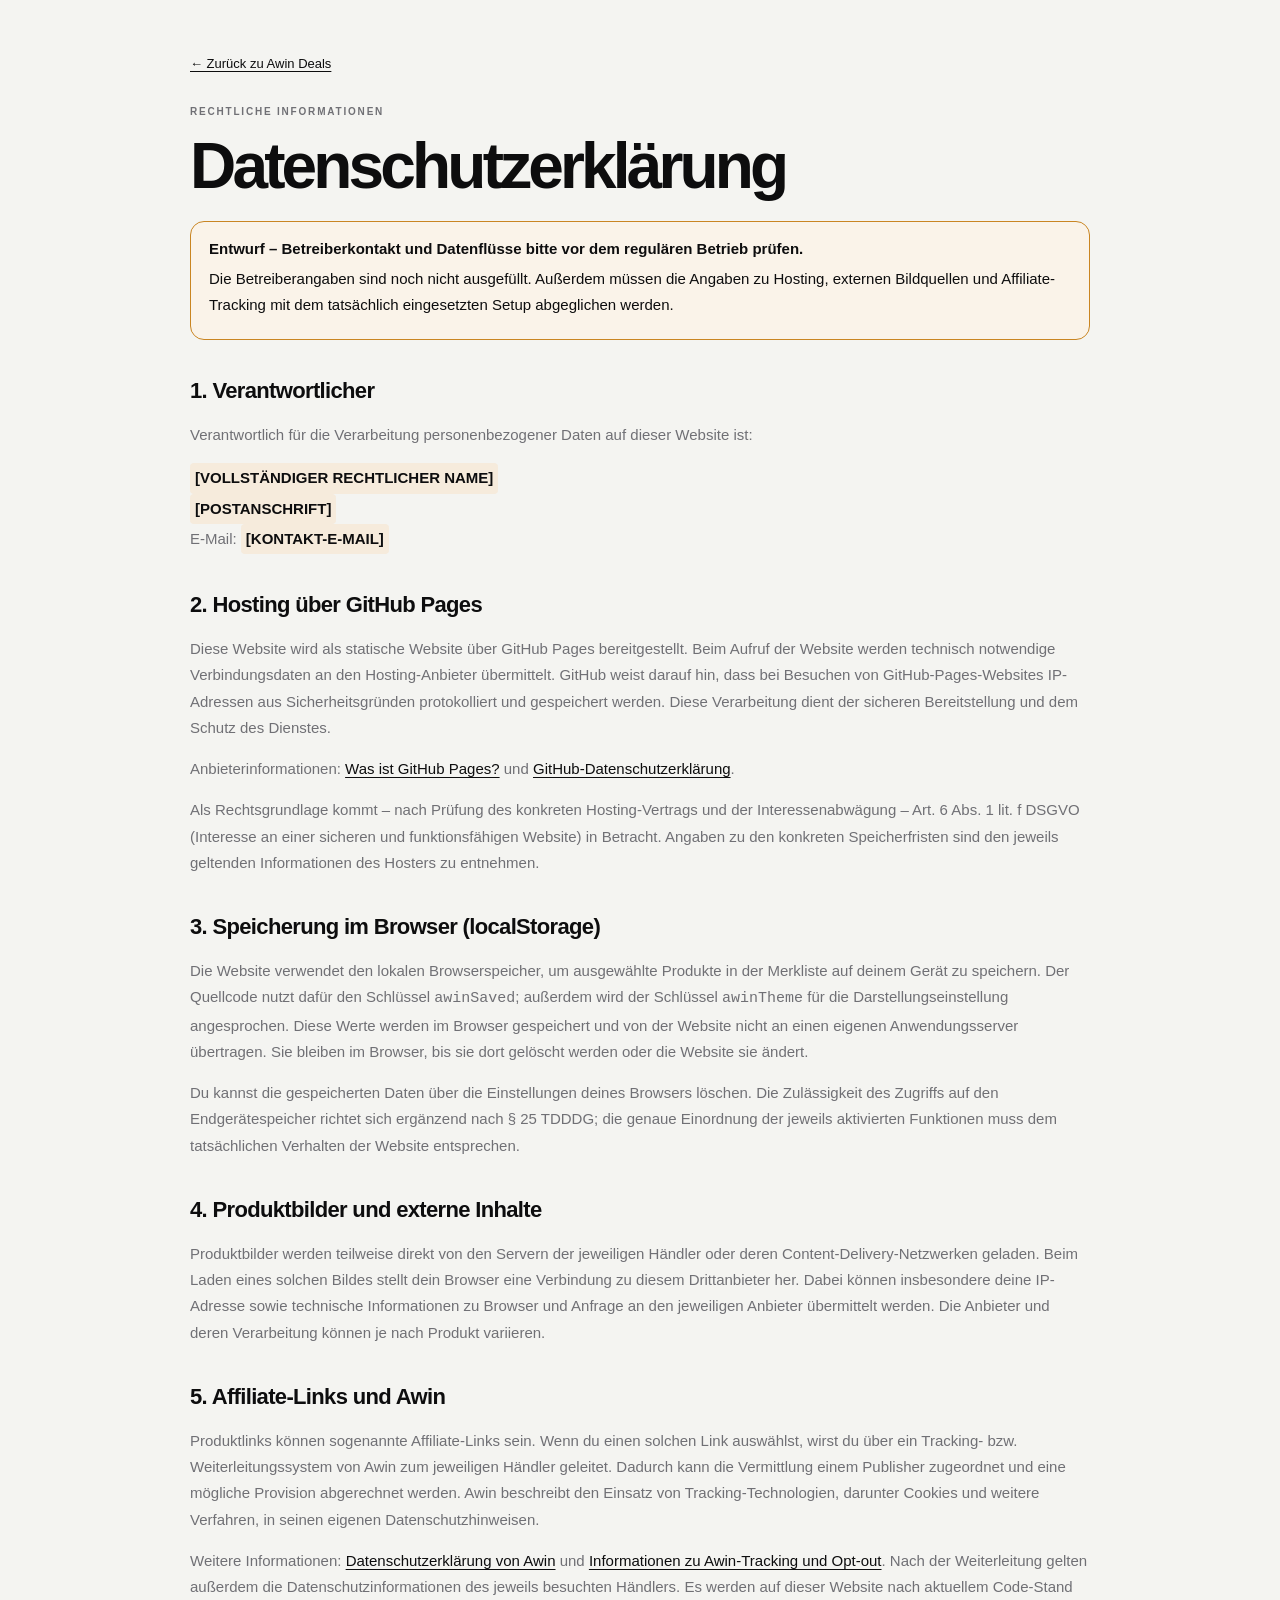
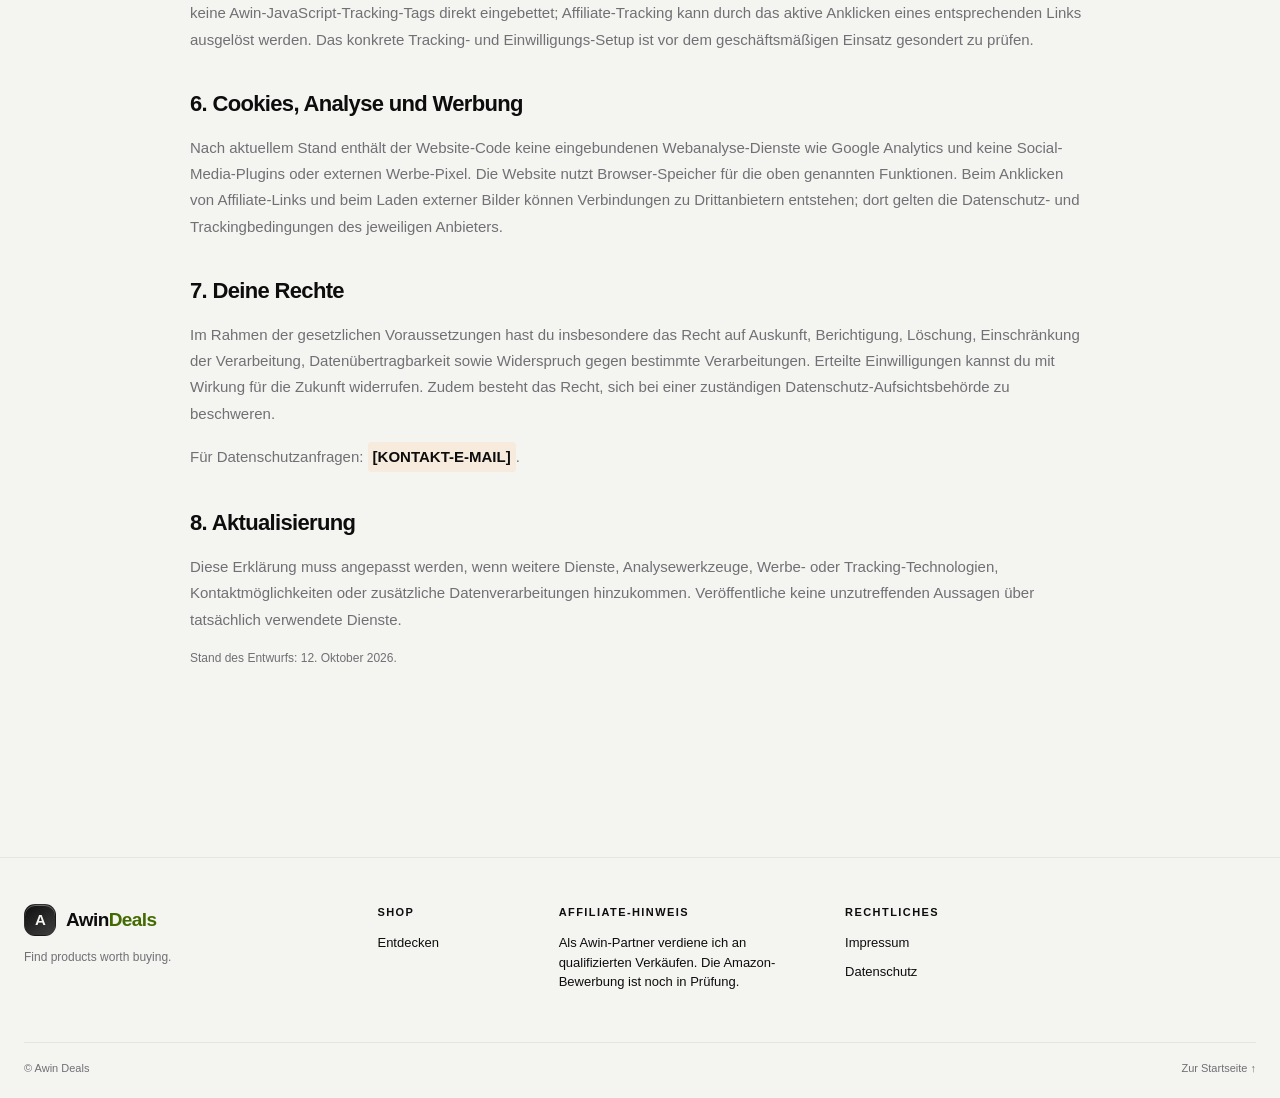
==== datenschutz.html @ 16f4e678 "Add draft privacy policy page" ====
<!doctype html>
<html lang="de" data-theme="light">
<head>
  <meta charset="utf-8">
  <meta name="viewport" content="width=device-width, initial-scale=1">
  <meta name="description" content="Datenschutzhinweise von Awin Deals.">
  <title>Datenschutz — Awin Deals</title>
  <link rel="stylesheet" href="style.css">
</head>
<body>
  <main class="legal-document shell">
    <a class="back-link" href="index.html#top">← Zurück zu Awin Deals</a>
    <div class="eyebrow">RECHTLICHE INFORMATIONEN</div>
    <h1>Datenschutzerklärung</h1>
    <div class="legal-warning">
      <strong>Entwurf – Betreiberkontakt und Datenflüsse bitte vor dem regulären Betrieb prüfen.</strong>
      <p>Die Betreiberangaben sind noch nicht ausgefüllt. Außerdem müssen die Angaben zu Hosting, externen Bildquellen und Affiliate-Tracking mit dem tatsächlich eingesetzten Setup abgeglichen werden.</p>
    </div>

    <h2>1. Verantwortlicher</h2>
    <p>Verantwortlich für die Verarbeitung personenbezogener Daten auf dieser Website ist:</p>
    <p><span class="placeholder">[VOLLSTÄNDIGER RECHTLICHER NAME]</span><br>
    <span class="placeholder">[POSTANSCHRIFT]</span><br>
    E-Mail: <span class="placeholder">[KONTAKT-E-MAIL]</span></p>

    <h2>2. Hosting über GitHub Pages</h2>
    <p>Diese Website wird als statische Website über GitHub Pages bereitgestellt. Beim Aufruf der Website werden technisch notwendige Verbindungsdaten an den Hosting-Anbieter übermittelt. GitHub weist darauf hin, dass bei Besuchen von GitHub-Pages-Websites IP-Adressen aus Sicherheitsgründen protokolliert und gespeichert werden. Diese Verarbeitung dient der sicheren Bereitstellung und dem Schutz des Dienstes.</p>
    <p>Anbieterinformationen: <a href="https://docs.github.com/de/pages/getting-started-with-github-pages/what-is-github-pages" target="_blank" rel="noopener noreferrer">Was ist GitHub Pages?</a> und <a href="https://docs.github.com/en/site-policy/privacy-policies/github-privacy-statement" target="_blank" rel="noopener noreferrer">GitHub-Datenschutzerklärung</a>.</p>
    <p>Als Rechtsgrundlage kommt – nach Prüfung des konkreten Hosting-Vertrags und der Interessenabwägung – Art. 6 Abs. 1 lit. f DSGVO (Interesse an einer sicheren und funktionsfähigen Website) in Betracht. Angaben zu den konkreten Speicherfristen sind den jeweils geltenden Informationen des Hosters zu entnehmen.</p>

    <h2>3. Speicherung im Browser (localStorage)</h2>
    <p>Die Website verwendet den lokalen Browserspeicher, um ausgewählte Produkte in der Merkliste auf deinem Gerät zu speichern. Der Quellcode nutzt dafür den Schlüssel <code>awinSaved</code>; außerdem wird der Schlüssel <code>awinTheme</code> für die Darstellungseinstellung angesprochen. Diese Werte werden im Browser gespeichert und von der Website nicht an einen eigenen Anwendungsserver übertragen. Sie bleiben im Browser, bis sie dort gelöscht werden oder die Website sie ändert.</p>
    <p>Du kannst die gespeicherten Daten über die Einstellungen deines Browsers löschen. Die Zulässigkeit des Zugriffs auf den Endgerätespeicher richtet sich ergänzend nach § 25 TDDDG; die genaue Einordnung der jeweils aktivierten Funktionen muss dem tatsächlichen Verhalten der Website entsprechen.</p>

    <h2>4. Produktbilder und externe Inhalte</h2>
    <p>Produktbilder werden teilweise direkt von den Servern der jeweiligen Händler oder deren Content-Delivery-Netzwerken geladen. Beim Laden eines solchen Bildes stellt dein Browser eine Verbindung zu diesem Drittanbieter her. Dabei können insbesondere deine IP-Adresse sowie technische Informationen zu Browser und Anfrage an den jeweiligen Anbieter übermittelt werden. Die Anbieter und deren Verarbeitung können je nach Produkt variieren.</p>

    <h2>5. Affiliate-Links und Awin</h2>
    <p>Produktlinks können sogenannte Affiliate-Links sein. Wenn du einen solchen Link auswählst, wirst du über ein Tracking- bzw. Weiterleitungssystem von Awin zum jeweiligen Händler geleitet. Dadurch kann die Vermittlung einem Publisher zugeordnet und eine mögliche Provision abgerechnet werden. Awin beschreibt den Einsatz von Tracking-Technologien, darunter Cookies und weitere Verfahren, in seinen eigenen Datenschutzhinweisen.</p>
    <p>Weitere Informationen: <a href="https://www.awin.com/de/datenschutzerklarung" target="_blank" rel="noopener noreferrer">Datenschutzerklärung von Awin</a> und <a href="https://www.awin.com/de/rechtliches/optout" target="_blank" rel="noopener noreferrer">Informationen zu Awin-Tracking und Opt-out</a>. Nach der Weiterleitung gelten außerdem die Datenschutzinformationen des jeweils besuchten Händlers. Es werden auf dieser Website nach aktuellem Code-Stand keine Awin-JavaScript-Tracking-Tags direkt eingebettet; Affiliate-Tracking kann durch das aktive Anklicken eines entsprechenden Links ausgelöst werden. Das konkrete Tracking- und Einwilligungs-Setup ist vor dem geschäftsmäßigen Einsatz gesondert zu prüfen.</p>

    <h2>6. Cookies, Analyse und Werbung</h2>
    <p>Nach aktuellem Stand enthält der Website-Code keine eingebundenen Webanalyse-Dienste wie Google Analytics und keine Social-Media-Plugins oder externen Werbe-Pixel. Die Website nutzt Browser-Speicher für die oben genannten Funktionen. Beim Anklicken von Affiliate-Links und beim Laden externer Bilder können Verbindungen zu Drittanbietern entstehen; dort gelten die Datenschutz- und Trackingbedingungen des jeweiligen Anbieters.</p>

    <h2>7. Deine Rechte</h2>
    <p>Im Rahmen der gesetzlichen Voraussetzungen hast du insbesondere das Recht auf Auskunft, Berichtigung, Löschung, Einschränkung der Verarbeitung, Datenübertragbarkeit sowie Widerspruch gegen bestimmte Verarbeitungen. Erteilte Einwilligungen kannst du mit Wirkung für die Zukunft widerrufen. Zudem besteht das Recht, sich bei einer zuständigen Datenschutz-Aufsichtsbehörde zu beschweren.</p>
    <p>Für Datenschutzanfragen: <span class="placeholder">[KONTAKT-E-MAIL]</span>.</p>

    <h2>8. Aktualisierung</h2>
    <p>Diese Erklärung muss angepasst werden, wenn weitere Dienste, Analysewerkzeuge, Werbe- oder Tracking-Technologien, Kontaktmöglichkeiten oder zusätzliche Datenverarbeitungen hinzukommen. Veröffentliche keine unzutreffenden Aussagen über tatsächlich verwendete Dienste.</p>
    <p class="updated">Stand des Entwurfs: 12. Oktober 2026.</p>
  </main>
  <footer class="site-footer">
    <div class="shell footer-top">
      <div><a class="brand" href="index.html#top"><span class="brand-mark">A</span><span class="brand-name">Awin<span>Deals</span></span></a><p>Find products worth buying.</p></div>
      <div class="footer-group"><strong>Shop</strong><a href="index.html#discover">Entdecken</a></div>
      <div class="footer-group"><strong>Affiliate-Hinweis</strong><span>Als Awin-Partner verdiene ich an qualifizierten Verkäufen. Die Amazon-Bewerbung ist noch in Prüfung.</span></div>
      <div class="footer-group"><strong>Rechtliches</strong><a href="impressum.html">Impressum</a><a href="datenschutz.html">Datenschutz</a></div>
    </div>
    <div class="shell footer-bottom"><span>© Awin Deals</span><a href="index.html#top">Zur Startseite ↑</a></div>
  </footer>
</body>
</html>
---- style.css ----
*{box-sizing:border-box}
:root{
  color-scheme:dark;
  --bg:#080808;
  --bg-elev:#0d0d0e;
  --surface:#111112;
  --surface-2:#151517;
  --text:#f5f5f4;
  --muted:#9b9b9d;
  --faint:#66666a;
  --line:rgba(255,255,255,.10);
  --line-soft:rgba(255,255,255,.065);
  --glass:rgba(18,18,20,.58);
  --glass-strong:rgba(24,24,27,.72);
  --accent:#d8ff63;
  --accent-soft:rgba(216,255,99,.12);
  --shadow:0 30px 90px rgba(0,0,0,.45);
  --radius:28px;
  --max:1240px;
  --nav-h:76px;
  --ease:cubic-bezier(.2,.75,.2,1);
}
html[data-theme="light"]{
  color-scheme:light;
  --bg:#f4f4f1;
  --bg-elev:#fafaf7;
  --surface:#fff;
  --surface-2:#f8f8f4;
  --text:#0d0d0e;
  --muted:#707075;
  --faint:#a0a0a3;
  --line:rgba(0,0,0,.10);
  --line-soft:rgba(0,0,0,.065);
  --glass:rgba(255,255,255,.62);
  --glass-strong:rgba(255,255,255,.80);
  --accent:#436a00;
  --accent-soft:rgba(67,106,0,.12);
  --shadow:0 30px 90px rgba(0,0,0,.13);
}
html{scroll-behavior:smooth}
body{margin:0;background:var(--bg);color:var(--text);font:500 15px/1.5 Inter,ui-sans-serif,-apple-system,BlinkMacSystemFont,"Segoe UI",sans-serif;min-height:100vh;overflow-x:hidden}
body.drawer-open{overflow:hidden}
a{text-decoration:none;color:inherit}
button,input,select{font:inherit}
button{color:inherit}
svg{width:20px;height:20px;fill:none;stroke:currentColor;stroke-width:1.8;stroke-linecap:round;stroke-linejoin:round}
.shell{width:min(var(--max),calc(100% - 48px));margin-inline:auto}
.ambient{position:fixed;z-index:-2;pointer-events:none;filter:blur(70px);opacity:.35;border-radius:999px}
.ambient-one{width:420px;height:420px;top:4vh;right:4vw;background:rgba(150,255,50,.10)}
.ambient-two{width:360px;height:360px;left:-10vw;top:45vh;background:rgba(120,160,255,.08)}
.grain{position:fixed;inset:0;z-index:50;pointer-events:none;opacity:.028;background-image:url("data:image/svg+xml,%3Csvg viewBox='0 0 180 180' xmlns='http://www.w3.org/2000/svg'%3E%3Cfilter id='n'%3E%3CfeTurbulence type='fractalNoise' baseFrequency='.85' numOctaves='4' stitchTiles='stitch'/%3E%3C/filter%3E%3Crect width='100%25' height='100%25' filter='url(%23n)' opacity='.7'/%3E%3C/svg%3E")}
.site-header{position:sticky;top:0;z-index:30;background:color-mix(in srgb,var(--bg) 76%,transparent);border-bottom:1px solid var(--line-soft);backdrop-filter:blur(22px) saturate(145%)}
.nav-shell{height:var(--nav-h);display:grid;grid-template-columns:1fr auto 1fr;align-items:center}
.brand{display:inline-flex;align-items:center;gap:10px;width:max-content;font-weight:800;letter-spacing:-.04em}
.brand-mark{display:grid;place-items:center;width:32px;height:32px;border:1px solid var(--line);border-radius:11px;background:linear-gradient(145deg,var(--text),color-mix(in srgb,var(--text) 78%,transparent));color:var(--bg);font-size:15px;box-shadow:inset 0 1px 0 rgba(255,255,255,.35)}
.brand-name{font-size:19px}
.brand-name span{color:var(--accent)}
.main-nav{display:flex;align-items:center;gap:6px;padding:5px;border:1px solid var(--line-soft);border-radius:999px;background:var(--glass)}
.nav-item{padding:9px 14px;border-radius:999px;color:var(--muted);font-size:13px;transition:.25s var(--ease)}
.nav-item:hover,.nav-item.active{color:var(--text);background:var(--surface-2)}
.nav-tools{display:flex;justify-content:flex-end;gap:6px}
.icon-btn,.saved-btn{border:1px solid var(--line-soft);background:var(--glass);width:42px;height:42px;border-radius:14px;display:grid;place-items:center;cursor:pointer;transition:transform .25s var(--ease),border-color .25s,background .25s}
.icon-btn:hover,.saved-btn:hover{transform:translateY(-2px);border-color:var(--line)}
.saved-btn{position:relative}
.saved-btn span{position:absolute;right:4px;top:4px;min-width:16px;height:16px;padding:0 4px;display:grid;place-items:center;border-radius:999px;background:var(--accent);color:var(--bg);font-size:9px;font-weight:900}
.theme-sun{display:none}.theme-moon{display:block}
html[data-theme="light"] .theme-sun{display:block}
html[data-theme="light"] .theme-moon{display:none}
.search-panel{border-top:1px solid var(--line-soft);padding:12px 0 14px}
.search-box{height:54px;display:flex;align-items:center;gap:12px;padding:0 14px;border:1px solid var(--line);border-radius:16px;background:var(--surface);box-shadow:var(--shadow)}
.search-box svg{color:var(--muted);flex:0 0 auto}
.search-box input{min-width:0;flex:1;border:0;background:none;outline:none;color:var(--text);font-size:16px}
.search-box input::placeholder{color:var(--faint)}
.search-box button{border:0;background:none;color:var(--muted);cursor:pointer;font-size:11px;letter-spacing:.08em}
.hero{min-height:100svh;display:grid;grid-template-columns:.82fr 1.18fr;gap:40px;align-items:center;padding:64px 0 80px}
.hero-copy{position:relative;z-index:4;max-width:610px}
.eyebrow{font-size:10px;letter-spacing:.18em;font-weight:900;color:var(--muted)}
.hero h1{font-size:clamp(56px,7vw,102px);line-height:.90;letter-spacing:-.075em;margin:18px 0 22px;font-weight:800}
.hero h1 span{color:var(--muted)}
.hero p{max-width:520px;color:var(--muted);font-size:18px;line-height:1.65;margin:0}
.hero-actions{display:flex;align-items:center;gap:16px;margin-top:30px}
.primary-btn,.secondary-btn{border:0;cursor:pointer}
.primary-btn{display:inline-flex;align-items:center;gap:18px;padding:15px 18px 15px 20px;border-radius:15px;background:var(--text);color:var(--bg);font-weight:800;box-shadow:0 15px 35px rgba(0,0,0,.15);transition:transform .3s var(--ease),box-shadow .3s}
.primary-btn:hover{transform:translateY(-3px);box-shadow:0 22px 45px rgba(0,0,0,.22)}
.primary-btn span,.quiet-btn span{font-size:18px}
.quiet-btn{border:0;background:none;color:var(--muted);padding:14px 0;cursor:pointer}
.quiet-btn:hover{color:var(--text)}
.orbit{min-height:650px;position:relative;display:grid;place-items:center;perspective:1200px;transform-style:preserve-3d}
.orbit-floor{position:absolute;inset:15% 8% 4%;border-radius:50%;background:radial-gradient(ellipse at center,rgba(255,255,255,.05),transparent 64%);transform:rotateX(67deg) translateZ(-40px);filter:blur(1px)}
.orbit-ring{position:absolute;border:1px solid var(--line-soft);border-radius:50%;transform:rotateX(68deg) rotateZ(-12deg)}
.ring-one{width:90%;height:44%}.ring-two{width:67%;height:31%;opacity:.65}
.orbit-light{position:absolute;border-radius:50%;filter:blur(40px);opacity:.3}
.light-left{width:220px;height:220px;left:8%;top:25%;background:rgba(180,210,255,.12)}
.light-right{width:220px;height:220px;right:8%;bottom:15%;background:rgba(220,255,80,.10)}
.orbit-center{position:absolute;z-index:2;width:250px;height:250px;border:1px solid var(--line);border-radius:50%;display:grid;place-items:center;text-align:center;background:radial-gradient(circle at 35% 25%,rgba(255,255,255,.08),rgba(255,255,255,.02) 50%,transparent 70%);box-shadow:inset 0 1px 0 rgba(255,255,255,.08),0 25px 70px rgba(0,0,0,.15);transform:translateZ(25px)}
.orbit-center span{position:absolute;top:64px;font-size:9px;letter-spacing:.18em;color:var(--muted)}
.orbit-center strong{font-size:21px;line-height:1.02;letter-spacing:-.045em}
.orbit-center small{position:absolute;bottom:57px;color:var(--muted);font-size:10px}
.orbit-axis{position:absolute;height:1px;width:72%;background:linear-gradient(90deg,transparent,var(--line),transparent);transform:rotate(-15deg) translateZ(-4px)}
.hero-product{position:absolute;width:220px;z-index:5;transform-style:preserve-3d;transition:transform .65s var(--ease),filter .45s var(--ease);will-change:transform}
.hero-product.pos-a{left:5%;top:17%;--r:-8deg;--z:90px}
.hero-product.pos-b{right:2%;top:13%;--r:7deg;--z:125px}
.hero-product.pos-c{left:16%;bottom:9%;--r:6deg;--z:110px}
.hero-product.pos-d{right:15%;bottom:5%;--r:-6deg;--z:80px}
.hero-product-card{position:relative;padding:10px;border:1px solid var(--line);border-radius:22px;background:linear-gradient(145deg,color-mix(in srgb,var(--glass-strong) 88%,transparent),color-mix(in srgb,var(--glass) 74%,transparent));backdrop-filter:blur(20px) saturate(125%);box-shadow:0 30px 55px rgba(0,0,0,.24),inset 0 1px 0 rgba(255,255,255,.08);transform:rotate(var(--r)) translateZ(var(--z));transition:transform .45s var(--ease),box-shadow .45s var(--ease)}
.hero-product:hover .hero-product-card{transform:rotate(0deg) translateZ(calc(var(--z) + 20px)) scale(1.03);box-shadow:0 35px 70px rgba(0,0,0,.34),inset 0 1px 0 rgba(255,255,255,.12)}
.hero-product-image{aspect-ratio:1.04;display:grid;place-items:center;overflow:hidden;border-radius:15px;background:linear-gradient(145deg,var(--surface-2),var(--surface));}
.hero-product-image img{width:100%;height:100%;object-fit:contain;display:block;transition:transform .6s var(--ease)}
.hero-product:hover .hero-product-image img{transform:scale(1.06)}
.hero-product-meta{display:flex;align-items:center;justify-content:space-between;gap:10px;padding:11px 4px 2px}
.hero-product-meta strong{font-size:12px;white-space:nowrap;overflow:hidden;text-overflow:ellipsis}
.hero-price{font-size:11px;font-weight:900;flex:0 0 auto}
.hero-badge{position:absolute;left:18px;top:18px;padding:5px 7px;border-radius:999px;background:var(--text);color:var(--bg);font-size:9px;font-weight:900;letter-spacing:.03em}
.orbit-caption{position:absolute;bottom:2%;left:50%;transform:translateX(-50%);z-index:4;color:var(--muted);font-size:10px;letter-spacing:.12em;text-transform:uppercase}
.section{padding:90px 0 0;scroll-margin-top:90px}
.section-heading{display:flex;align-items:end;justify-content:space-between;gap:20px;margin-bottom:28px}
.section-heading.compact{margin-bottom:22px}
.section-heading h2{font-size:clamp(34px,4vw,52px);line-height:1;letter-spacing:-.065em;margin:10px 0 0}
.section-link{color:var(--muted);font-size:13px}.section-link span{margin-left:4px;color:var(--text)}
.focus-wrap{min-height:440px}
.focus-card{position:relative;min-height:440px;display:grid;grid-template-columns:1fr 1fr;overflow:hidden;border:1px solid var(--line);border-radius:32px;background:linear-gradient(135deg,var(--surface),var(--surface-2));box-shadow:var(--shadow)}
.focus-copy{position:relative;z-index:2;display:flex;flex-direction:column;justify-content:center;padding:54px}
.focus-copy .merchant{font-size:10px;text-transform:uppercase;letter-spacing:.15em;color:var(--muted);font-weight:900}
.focus-copy h3{font-size:clamp(34px,4vw,60px);line-height:.96;letter-spacing:-.06em;margin:10px 0 16px;max-width:620px}
.focus-copy p{max-width:480px;color:var(--muted);line-height:1.65;margin:0}
.focus-price{display:flex;align-items:baseline;gap:10px;margin-top:24px}.focus-price strong{font-size:28px}.focus-price s{color:var(--muted);font-size:14px}
.focus-actions{display:flex;gap:10px;margin-top:24px}.focus-visual{position:relative;display:grid;place-items:center;overflow:hidden}.focus-visual:before{content:"";position:absolute;width:68%;aspect-ratio:1;border-radius:50%;background:radial-gradient(circle,rgba(255,255,255,.16),transparent 64%);filter:blur(5px)}.focus-visual img{position:relative;z-index:2;width:80%;height:80%;object-fit:contain;filter:drop-shadow(0 40px 30px rgba(0,0,0,.32));transform:translateZ(0) rotate(-3deg);transition:transform .7s var(--ease)}.focus-card:hover .focus-visual img{transform:scale(1.05) rotate(0deg)}
.pill{position:absolute;right:28px;top:28px;z-index:3;padding:7px 9px;border:1px solid var(--line);border-radius:999px;background:var(--glass);backdrop-filter:blur(16px);font-size:10px;font-weight:900}
.category-rail{display:grid;grid-template-columns:repeat(5,minmax(0,1fr));gap:12px}
.category-tile{position:relative;min-height:138px;display:flex;flex-direction:column;justify-content:flex-end;padding:18px;border:1px solid var(--line);border-radius:22px;background:linear-gradient(145deg,var(--glass-strong),var(--surface));overflow:hidden;cursor:pointer;transition:transform .35s var(--ease),border-color .35s,background .35s}
.category-tile:before{content:"";position:absolute;width:100px;height:100px;border-radius:50%;right:-25px;top:-25px;background:radial-gradient(circle,var(--accent-soft),transparent 68%)}
.category-tile:hover,.category-tile.active{transform:translateY(-5px);border-color:color-mix(in srgb,var(--accent) 40%,var(--line))}
.category-tile strong{position:relative;font-size:16px;letter-spacing:-.02em}.category-tile span{position:relative;color:var(--muted);font-size:11px;margin-top:4px}
.discover{padding-bottom:80px}
.discover-heading{align-items:center;margin-bottom:18px}.discover-heading p{margin:8px 0 0;color:var(--muted);font-size:13px}
.sorter{display:flex;align-items:center;gap:10px;color:var(--muted);font-size:12px}.sorter select{border:1px solid var(--line);background:var(--surface);color:var(--text);padding:11px 32px 11px 13px;border-radius:12px;outline:none}
.filterbar{display:flex;flex-wrap:wrap;gap:8px;margin:0 0 24px}
.filter-chip,.filter-reset{border:1px solid var(--line);background:var(--surface);color:var(--muted);padding:10px 13px;border-radius:999px;cursor:pointer;font-size:12px;transition:.25s var(--ease)}
.filter-chip span{margin-left:3px}.filter-chip:hover,.filter-chip.active{color:var(--text);border-color:color-mix(in srgb,var(--accent) 35%,var(--line));background:color-mix(in srgb,var(--accent-soft) 45%,var(--surface))}
.filter-reset{margin-left:auto;background:transparent;border-color:transparent}.filter-reset:hover{color:var(--text)}
.filter-menu{margin:-12px 0 24px;padding:10px;display:flex;flex-wrap:wrap;gap:8px;border:1px solid var(--line);border-radius:18px;background:var(--glass-strong);backdrop-filter:blur(20px);box-shadow:var(--shadow)}
.filter-option{border:1px solid var(--line);background:var(--surface);padding:8px 10px;border-radius:10px;cursor:pointer;font-size:12px;color:var(--muted)}.filter-option.active{color:var(--text);border-color:color-mix(in srgb,var(--accent) 45%,var(--line))}
.product-grid{display:grid;grid-template-columns:repeat(3,minmax(0,1fr));gap:16px}
.product-card{position:relative;height:100%;border:1px solid var(--line);border-radius:24px;overflow:hidden;background:linear-gradient(145deg,var(--glass-strong),var(--surface));transition:transform .45s var(--ease),box-shadow .45s var(--ease),border-color .45s;box-shadow:0 10px 30px rgba(0,0,0,.08)}
.product-card:hover{transform:translateY(-7px);box-shadow:0 35px 70px rgba(0,0,0,.20);border-color:color-mix(in srgb,var(--text) 18%,var(--line))}
.product-card-main{display:flex;flex-direction:column;height:100%}
.product-media{position:relative;aspect-ratio:1.08;flex:0 0 auto;background:linear-gradient(145deg,var(--surface-2),var(--surface));overflow:hidden}
.product-media img{width:100%;height:100%;object-fit:contain;display:block;transition:transform .65s var(--ease)}
.product-card:hover .product-media img{transform:scale(1.045)}
.product-tag{position:absolute;left:14px;top:14px;padding:6px 8px;border-radius:999px;background:var(--text);color:var(--bg);font-size:9px;font-weight:900}
.product-body{padding:18px 18px 15px;display:flex;flex:1;min-height:172px;flex-direction:column}.merchant-line{display:flex;align-items:center;justify-content:space-between;gap:12px;color:var(--muted);font-size:10px;text-transform:uppercase;letter-spacing:.12em;font-weight:900}
.product-body h3{font-size:17px;line-height:1.14;letter-spacing:-.035em;margin:9px 0 7px;display:-webkit-box;-webkit-line-clamp:2;-webkit-box-orient:vertical;overflow:hidden}
.product-body p{margin:0;color:var(--muted);font-size:12px;line-height:1.55;display:-webkit-box;-webkit-line-clamp:2;-webkit-box-orient:vertical;overflow:hidden;min-height:37px}
.price-row{display:flex;align-items:baseline;gap:9px;margin-top:auto;padding-top:15px}.price-row strong{font-size:19px;letter-spacing:-.03em}.price-row s{font-size:12px;color:var(--muted)}
.card-save{position:absolute;right:14px;top:14px;z-index:6;width:auto;height:auto;min-width:0;padding:6px 9px;border:0;border-radius:999px;background:var(--text);color:var(--bg);display:grid;place-items:center;cursor:pointer;font-size:14px;line-height:1;box-shadow:none;transition:transform .25s var(--ease),background .25s var(--ease),color .25s var(--ease)}
.card-save:hover{transform:translateY(-2px) scale(1.03)}
.card-save.saved{background:var(--text);color:var(--bg)}
.empty-state{text-align:center;padding:90px 20px;border:1px dashed var(--line);border-radius:24px}.empty-glyph{font-size:36px;color:var(--muted)}.empty-state h3{font-size:25px;letter-spacing:-.04em;margin:8px 0}.empty-state p{color:var(--muted)}.secondary-btn{margin-top:8px;padding:11px 14px;border-radius:12px;border:1px solid var(--line);background:var(--surface);font-weight:800}
.about-section{padding-bottom:20px}.about-card{display:flex;align-items:end;justify-content:space-between;gap:40px;padding:54px;border:1px solid var(--line);border-radius:32px;background:linear-gradient(135deg,var(--surface),var(--surface-2));box-shadow:var(--shadow)}.about-card h2{font-size:clamp(34px,4vw,58px);letter-spacing:-.065em;line-height:.96;margin:12px 0 0}.about-card p{max-width:430px;color:var(--muted);margin:0;line-height:1.7}
.site-footer{margin-top:90px;border-top:1px solid var(--line-soft);padding:46px 0 24px}
.footer-top{display:grid;grid-template-columns:1.7fr .8fr 1.35fr 1fr 1fr;gap:28px}.footer-top p,.footer-note span,.footer-note{color:var(--muted);font-size:12px}.footer-group{display:flex;flex-direction:column;gap:9px;font-size:13px}.footer-group strong{color:var(--text);font-size:11px;text-transform:uppercase;letter-spacing:.13em;margin-bottom:4px}.footer-group a:hover{color:var(--accent)}
.footer-bottom{display:flex;justify-content:space-between;gap:20px;margin-top:50px;padding-top:17px;border-top:1px solid var(--line-soft);color:var(--muted);font-size:11px}.footer-bottom a:hover{color:var(--text)}
.drawer{position:fixed;inset:0;z-index:60;pointer-events:none;opacity:0;transition:opacity .25s}.drawer.open{pointer-events:auto;opacity:1}.drawer-scrim{position:absolute;inset:0;background:rgba(0,0,0,.45);backdrop-filter:blur(3px)}.drawer-panel{position:absolute;right:0;top:0;bottom:0;width:min(460px,100%);padding:26px;background:var(--bg-elev);border-left:1px solid var(--line);transform:translateX(100%);transition:transform .42s var(--ease);box-shadow:-30px 0 90px rgba(0,0,0,.32)}.drawer.open .drawer-panel{transform:none}.drawer-header{display:flex;align-items:flex-start;justify-content:space-between;padding-bottom:18px;border-bottom:1px solid var(--line)}.drawer-header h2{font-size:34px;letter-spacing:-.055em;margin:5px 0 0}.drawer-close{width:42px;height:42px;border:1px solid var(--line);border-radius:13px;background:var(--surface);cursor:pointer;font-size:26px}.drawer-list{padding-top:8px}.saved-item{display:grid;grid-template-columns:78px 1fr auto;gap:12px;align-items:center;padding:14px 0;border-bottom:1px solid var(--line-soft)}.saved-item img,.saved-placeholder{width:78px;height:78px;border-radius:14px;object-fit:contain;background:var(--surface-2)}.saved-copy{min-width:0}.saved-copy b{display:block;font-size:13px;line-height:1.25}.saved-copy span{display:block;color:var(--muted);font-size:12px;margin-top:6px}.saved-remove{border:0;background:none;color:var(--muted);cursor:pointer;font-size:21px}.saved-remove:hover{color:var(--text)}
.mobile-nav{display:none}
:focus-visible{outline:2px solid var(--accent);outline-offset:3px}
@media(max-width:1050px){.hero{grid-template-columns:1fr;padding-top:45px}.hero-copy{max-width:760px}.orbit{min-height:610px}.product-grid{grid-template-columns:repeat(2,minmax(0,1fr))}.category-rail{grid-template-columns:repeat(3,1fr)}}
@media(max-width:760px){.shell{width:min(100% - 28px,var(--max))}.site-header{--nav-h:66px}.nav-shell{height:66px}.main-nav{display:none}.brand-name{font-size:17px}.nav-tools{gap:5px}.icon-btn,.saved-btn{width:40px;height:40px;border-radius:13px}.hero{min-height:auto;padding:44px 0 26px;gap:18px}.hero h1{font-size:clamp(52px,15vw,78px)}.hero p{font-size:16px}.hero-actions{margin-top:24px}.quiet-btn{padding-inline:0}.orbit{min-height:520px;margin-inline:-7px}.orbit-center{width:170px;height:170px}.orbit-center span{top:42px;font-size:8px}.orbit-center strong{font-size:14px}.orbit-center small{bottom:36px;font-size:8px}.hero-product{width:155px}.hero-product.pos-a{left:0;top:6%;--z:60px}.hero-product.pos-b{right:0;top:4%;--z:70px}.hero-product.pos-c{left:6%;bottom:3%;--z:55px}.hero-product.pos-d{right:6%;bottom:1%;--z:58px}.hero-product-card{border-radius:17px;padding:7px}.hero-product-meta{padding:8px 2px 1px}.hero-product-meta strong{font-size:9px}.hero-price{font-size:9px}.hero-badge{left:11px;top:11px;padding:4px 5px;font-size:8px}.section{padding-top:68px}.section-heading{align-items:flex-start;flex-direction:column;margin-bottom:22px}.section-heading h2{font-size:40px}.section-link{display:none}.focus-card{grid-template-columns:1fr;min-height:0}.focus-copy{padding:28px}.focus-copy h3{font-size:43px}.focus-visual{min-height:320px}.focus-visual img{width:72%;height:80%}.category-rail{display:flex;overflow:auto;gap:10px;padding-bottom:5px;scroll-snap-type:x mandatory}.category-tile{flex:0 0 150px;min-height:120px;scroll-snap-align:start}.discover-heading{flex-direction:column}.sorter{width:100%;justify-content:space-between}.sorter select{flex:1}.filterbar{overflow:auto;flex-wrap:nowrap;padding-bottom:4px}.filter-reset{margin-left:0}.product-grid{grid-template-columns:1fr 1fr;gap:10px}.product-card{border-radius:18px}.product-body{padding:13px 12px 11px;min-height:108px}.product-body h3{font-size:14px}.product-body p{display:none}.price-row{margin-top:auto}.price-row strong{font-size:16px}.card-save{right:9px;top:9px;padding:5px 8px;font-size:13px}.about-card{display:block;padding:30px}.about-card p{margin-top:24px}.footer-top{grid-template-columns:1fr 1fr;gap:30px}.footer-note{grid-column:1 / -1}.mobile-nav{position:fixed;left:50%;width:min(330px,calc(100% - 40px));transform:translateX(-50%);bottom:max(9px,env(safe-area-inset-bottom));z-index:40;display:grid;grid-template-columns:repeat(3,1fr);padding:5px;border:1px solid var(--line);border-radius:16px;background:var(--glass-strong);backdrop-filter:blur(24px) saturate(145%);box-shadow:0 16px 45px rgba(0,0,0,.24)}.mobile-nav a,.mobile-nav button{position:relative;border:0;background:none;display:flex;align-items:center;justify-content:center;flex-direction:column;gap:2px;padding:5px;color:var(--muted);font-size:8px;cursor:pointer}.mobile-nav a:hover,.mobile-nav button:hover{color:var(--text)}.mobile-nav svg{width:15px;height:15px}.mobile-nav b{position:absolute;top:1px;right:24%;background:var(--accent);color:var(--bg);font-size:7px;border-radius:999px;min-width:12px;height:12px;display:grid;place-items:center}.site-footer{padding-bottom:86px}}
@media(max-width:450px){.hero-product{width:132px}.orbit{min-height:455px}.orbit-center{width:148px;height:148px}.hero-product-meta strong{max-width:70px}.product-tag{left:9px;top:9px}.product-body h3{font-size:13px}}
@media(prefers-reduced-motion:reduce){html{scroll-behavior:auto}*,*::before,*::after{animation-duration:.01ms!important;animation-iteration-count:1!important;transition-duration:.01ms!important}.hero-product,.product-card,.focus-visual img{transform:none!important}}
html[data-motion="off"] *,html[data-motion="off"] *::before,html[data-motion="off"] *::after{animation:none!important;transition:none!important}
html[data-theme="light"] .grain{opacity:.018}
@media(hover:none){.product-card:hover{transform:none;box-shadow:none}.hero-product:hover .hero-product-card{transform:rotate(var(--r)) translateZ(var(--z))}.focus-card:hover .focus-visual img{transform:none}}

/* Product detail */
.detail-shell{width:min(var(--max),calc(100% - 48px));margin:0 auto;padding:42px 0 110px}
.back-link{display:inline-flex;align-items:center;gap:8px;color:var(--muted);font-size:13px;margin-bottom:30px;transition:color .2s var(--ease)}
.back-link:hover{color:var(--text)}
.detail-grid{display:grid;grid-template-columns:minmax(0,1.08fr) minmax(360px,.92fr);gap:clamp(38px,6vw,90px);align-items:start}
.gallery{position:sticky;top:100px}
.gallery-main{position:relative;border:1px solid var(--line);border-radius:30px;overflow:hidden;background:linear-gradient(145deg,var(--surface),var(--surface-2));box-shadow:var(--shadow)}
.gallery-stage{aspect-ratio:1.04;display:grid;place-items:center;touch-action:pan-y}
.gallery-stage img{width:90%;height:90%;object-fit:contain;display:block;filter:drop-shadow(0 35px 28px rgba(0,0,0,.24));user-select:none}
.gallery-arrow{position:absolute;z-index:3;top:50%;transform:translateY(-50%);width:44px;height:44px;border:1px solid var(--line);border-radius:50%;background:var(--glass-strong);backdrop-filter:blur(18px);display:none;place-items:center;font-size:27px;cursor:pointer}
.gallery-main:hover .gallery-arrow{display:grid}
.gallery-arrow.left{left:16px}.gallery-arrow.right{right:16px}
.thumbs{display:flex;gap:9px;margin-top:10px;overflow:auto}
.thumb{width:72px;height:72px;flex:0 0 72px;padding:4px;border:1px solid var(--line);border-radius:13px;background:var(--surface);cursor:pointer;opacity:.62;transition:.25s var(--ease)}
.thumb.active,.thumb:hover{opacity:1;border-color:color-mix(in srgb,var(--text) 28%,var(--line))}
.thumb img{width:100%;height:100%;object-fit:contain;border-radius:9px}
.gallery-dots{display:none;justify-content:center;gap:5px;margin-top:12px}
.dot{width:6px;height:6px;border:0;border-radius:50%;padding:0;background:var(--faint)}.dot.active{background:var(--text);transform:scale(1.25)}
.detail-copy{padding-top:16px}
.detail-meta{display:flex;align-items:center;gap:9px;color:var(--muted);font-size:10px;text-transform:uppercase;letter-spacing:.14em;font-weight:900}
.detail-meta a:hover{color:var(--text)}
.detail-meta span{padding:5px 7px;border-radius:999px;background:var(--text);color:var(--bg);letter-spacing:.04em}
.detail-copy h1{font-size:clamp(42px,5vw,70px);line-height:.94;letter-spacing:-.065em;margin:15px 0 18px}
.detail-description{color:var(--muted);font-size:16px;line-height:1.7;max-width:620px}
.detail-price{display:flex;align-items:baseline;gap:12px;margin-top:28px}.detail-price strong{font-size:32px;letter-spacing:-.04em}.detail-price s{color:var(--muted);font-size:14px}
.highlights{display:grid;grid-template-columns:1fr 1fr;gap:8px;margin-top:28px}
.highlights span{padding:11px 12px;border:1px solid var(--line-soft);border-radius:12px;background:var(--surface);font-size:11px;color:var(--muted)}
.detail-actions{display:flex;gap:10px;margin-top:30px}.detail-actions .primary-btn{flex:1;justify-content:center}.detail-actions .secondary-btn{padding:15px 18px;border-radius:15px;background:var(--surface);border:1px solid var(--line);cursor:pointer;font-weight:800;transition:.25s var(--ease)}.detail-actions .secondary-btn:hover{transform:translateY(-2px)}.detail-actions .secondary-btn.saved{background:var(--accent-soft);color:var(--accent);border-color:color-mix(in srgb,var(--accent) 35%,var(--line))}
.affiliate-note{font-size:10px;line-height:1.6;color:var(--faint);margin-top:14px;max-width:600px}
.related-section{padding-top:90px}
[hidden]{display:none!important}
.detail-loading{min-height:45vh;display:grid;place-items:center;color:var(--muted)}
.not-found{margin-top:30px}
@media(max-width:900px){.detail-grid{grid-template-columns:1fr}.gallery{position:relative;top:auto}.detail-copy{padding-top:0}.gallery-arrow{display:grid}.related-section{padding-top:70px}}
@media(max-width:760px){.detail-shell{width:min(100% - 28px,var(--max));padding-top:28px;padding-bottom:95px}.back-link{margin-bottom:18px}.gallery-main{border-radius:22px}.gallery-stage{aspect-ratio:1/1}.thumbs{display:none}.gallery-dots{display:flex}.detail-copy h1{font-size:46px}.detail-description{font-size:15px}.highlights{grid-template-columns:1fr 1fr}.detail-actions{flex-direction:column}.detail-actions .primary-btn,.detail-actions .secondary-btn{width:100%;justify-content:center}.related-section{padding-top:65px}}
@media(max-width:420px){.highlights{grid-template-columns:1fr}.detail-copy h1{font-size:41px}}
/* Premium interaction layer */
.search-panel{animation:search-drop .32s var(--ease)}
@keyframes search-drop{from{opacity:0;transform:translateY(-8px)}to{opacity:1;transform:none}}
.product-card{content-visibility:auto;contain-intrinsic-size:320px 360px}
@media (hover:hover) and (pointer:fine){.product-card{transform-style:preserve-3d;will-change:transform}}
.product-card::after{content:"";position:absolute;inset:0;pointer-events:none;border-radius:inherit;opacity:0;background:radial-gradient(circle at var(--mx,50%) var(--my,20%),rgba(255,255,255,.11),transparent 30%);transition:opacity .25s ease;mix-blend-mode:screen}
.product-card.is-tilting::after{opacity:1}
.focus-card{transform-style:preserve-3d;will-change:transform}
.focus-visual img{transform-style:preserve-3d}
.gallery-main{transform-style:preserve-3d}
.gallery-stage img{transition:transform .55s var(--ease),filter .35s var(--ease)}
.gallery-main.is-zoomed .gallery-stage img{transform:scale(1.045)}
.gallery-count{position:absolute;right:16px;bottom:16px;z-index:4;padding:7px 9px;border:1px solid var(--line);border-radius:999px;background:var(--glass-strong);backdrop-filter:blur(16px);font-size:10px;color:var(--muted);letter-spacing:.08em}
@media(max-width:760px){.gallery-count{right:12px;bottom:12px}.product-card::after{display:none}}
@media(prefers-reduced-motion:reduce){.product-card,.focus-card{will-change:auto!important}.search-panel{animation:none!important}}

/* Hero upgrade */
.hero-kicker{display:flex;align-items:center;justify-content:space-between;gap:14px;max-width:530px}
.live-chip{display:inline-flex;align-items:center;gap:7px;padding:6px 9px;border:1px solid var(--line);border-radius:999px;background:var(--glass);backdrop-filter:blur(14px);font-size:9px;letter-spacing:.13em;color:var(--muted)}
.live-chip i{width:6px;height:6px;border-radius:50%;background:var(--accent);box-shadow:0 0 0 4px var(--accent-soft);animation:live-pulse 2.2s ease-in-out infinite}
@keyframes live-pulse{0%,100%{opacity:.65;transform:scale(.88)}50%{opacity:1;transform:scale(1)}}
.hero-stats{display:flex;gap:26px;margin-top:31px}
.hero-stats span{display:flex;flex-direction:column;gap:2px}
.hero-stats b{font-size:23px;letter-spacing:-.045em}
.hero-stats small{font-size:9px;letter-spacing:.12em;text-transform:uppercase;color:var(--muted)}
.reveal{opacity:0;transform:translateY(22px);transition:opacity .7s var(--ease),transform .7s var(--ease)}
.reveal.revealed{opacity:1;transform:none}
@media(max-width:760px){.hero-kicker{max-width:none}.hero-stats{gap:18px;margin-top:24px}.hero-stats b{font-size:20px}.hero-stats small{font-size:8px}}
@media(prefers-reduced-motion:reduce){.live-chip i{animation:none}.reveal{opacity:1;transform:none!important}}

/* Micro feedback + safe-area polish */
.card-save{overflow:hidden}
.card-save::after{content:"";position:absolute;inset:50%;width:0;height:0;border-radius:50%;background:var(--accent-soft);transform:translate(-50%,-50%);transition:width .35s var(--ease),height .35s var(--ease)}
.card-save.saved::after{width:170%;height:170%}
.card-save svg,.card-save{isolation:isolate}
.mobile-nav{padding-bottom:max(7px,calc(7px + env(safe-area-inset-bottom)))}
@media(max-width:760px){.mobile-nav{bottom:max(8px,env(safe-area-inset-bottom))}}

/* Refined sorting control */
.sorter{position:relative;display:flex;justify-content:flex-end}
.sort-trigger{display:inline-flex;align-items:center;gap:6px;min-height:36px;padding:0 12px;border:1px solid var(--line);border-radius:13px;background:var(--surface);color:var(--text);box-shadow:0 8px 24px rgba(0,0,0,.06);cursor:pointer;font:inherit;transition:.25s var(--ease)}
.sort-trigger:hover,.sort-trigger[aria-expanded="true"]{border-color:color-mix(in srgb,var(--accent) 35%,var(--line));background:color-mix(in srgb,var(--accent-soft) 30%,var(--surface));transform:translateY(-1px)}
.sort-trigger-label{font-size:10px;color:var(--text);font-weight:800;letter-spacing:-.01em}
.sort-chevron{font-size:14px;line-height:1;color:var(--muted);margin-left:2px;transform:translateY(-1px);transition:transform .2s var(--ease)}
.sort-trigger[aria-expanded="true"] .sort-chevron{transform:rotate(180deg) translateY(1px)}
.sort-menu{position:absolute;z-index:30;top:calc(100% + 8px);right:0;min-width:210px;padding:7px;border:1px solid var(--line);border-radius:18px;background:var(--glass-strong);backdrop-filter:blur(22px);-webkit-backdrop-filter:blur(22px);box-shadow:var(--shadow);display:grid;gap:3px}
.sort-menu button{width:100%;display:flex;align-items:center;justify-content:space-between;border:0;background:transparent;color:var(--muted);padding:11px 12px;border-radius:11px;cursor:pointer;font:inherit;font-size:12px;text-align:left}
.sort-menu button:hover{background:color-mix(in srgb,var(--accent-soft) 45%,transparent);color:var(--text)}
.sort-menu button.active{background:color-mix(in srgb,var(--accent-soft) 58%,transparent);color:var(--text);font-weight:800}
.sort-menu button.active::after{content:"✓";color:var(--accent);font-weight:900}
@media(max-width:760px){
  .section-heading.discover-heading{display:grid;grid-template-columns:minmax(0,1fr) auto;align-items:end;gap:10px}
  .discover-heading>div:first-child{min-width:0}
  .discover-heading h2{font-size:clamp(30px,9.5vw,40px)}
  .sorter{width:auto;justify-content:flex-end;margin-top:0}
  .sort-trigger{width:auto;max-width:none}
  .sort-menu{left:auto;right:0;min-width:190px}
}

/* Floating mobile quick actions */
.mobile-quick-menu{display:none}
@media(max-width:760px){
  .mobile-quick-menu{
    position:fixed;
    right:16px;
    bottom:max(16px,env(safe-area-inset-bottom));
    z-index:45;
    display:flex;
    flex-direction:column;
    align-items:center;
  }
  .quick-actions{
    display:flex;
    flex-direction:column;
    align-items:center;
    gap:9px;
    margin-bottom:9px;
    pointer-events:none;
  }
  .quick-action,
  .quick-toggle{
    position:relative;
    flex:0 0 auto;
    border:1px solid var(--line);
    border-radius:50%;
    background:var(--text);
    color:var(--bg);
    box-shadow:0 10px 28px rgba(0,0,0,.20);
    display:grid;
    place-items:center;
    cursor:pointer;
    will-change:transform,opacity;
  }
  .quick-toggle{
    width:46px;
    height:46px;
    padding:0;
    font-size:13px;
    font-weight:900;
    letter-spacing:2px;
    transition:transform .5s cubic-bezier(.22,1,.36,1),box-shadow .3s ease;
  }
  .quick-toggle span{
    transform:translateY(-1px);
  }
  .quick-action{
    width:40px;
    height:40px;
    padding:0;
    opacity:0;
    transform:translateY(12px) scale(.78);
    transition:opacity .45s cubic-bezier(.22,1,.36,1),transform .55s cubic-bezier(.22,1,.36,1);
  }
  .quick-action svg{width:15px;height:15px;stroke-width:2}
  .quick-action b{
    position:absolute;
    right:-2px;
    top:-2px;
    min-width:13px;
    height:13px;
    padding:0 3px;
    border-radius:999px;
    background:var(--accent);
    color:var(--bg);
    font-size:7px;
    line-height:13px;
    text-align:center;
  }
  .mobile-quick-menu.open .quick-actions{pointer-events:auto}
  .mobile-quick-menu.open .quick-action{opacity:1;transform:translateY(0) scale(1)}
  .mobile-quick-menu.open .quick-action:nth-child(1){transition-delay:.03s}
  .mobile-quick-menu.open .quick-action:nth-child(2){transition-delay:.08s}
  .mobile-quick-menu.open .quick-toggle{transform:rotate(90deg)}
}


/* Universal header removal */
.site-header{display:none!important}


/* Brand ticker — seamless, names only */
.brand-strip{
  display:block;
  margin-top:-24px;
  margin-bottom:4px;
  padding:10px 0;
  overflow:hidden;
  border-top:1px solid var(--line-soft);
  border-bottom:1px solid var(--line-soft);
}
.brand-marquee{
  width:100%;
  overflow:hidden;
  mask-image:linear-gradient(90deg,transparent 0%,#000 7%,#000 93%,transparent 100%);
  -webkit-mask-image:linear-gradient(90deg,transparent 0%,#000 7%,#000 93%,transparent 100%);
}
.brand-track{
  display:flex;
  width:max-content;
  align-items:center;
  animation:brand-scroll 8s linear infinite;
  will-change:transform;
}
.brand-set{
  display:flex;
  flex:0 0 auto;
  align-items:center;
  gap:30px;
  padding-right:30px;
}
.brand-set span{
  display:inline-block;
  flex:0 0 auto;
  color:var(--muted);
  font-size:10px;
  line-height:1;
  font-weight:800;
  letter-spacing:.01em;
  white-space:nowrap;
}
.brand-set span::after{
  content:"·";
  margin-left:30px;
  color:var(--faint);
  font-weight:500;
}
@keyframes brand-scroll{
  from{transform:translate3d(0,0,0)}
  to{transform:translate3d(-50%,0,0)}
}
@media(max-width:760px){
  .brand-strip{margin-top:-8px;padding:9px 0}
  .brand-set{gap:22px;padding-right:22px}
  .brand-set span{font-size:9px}
  .brand-set span::after{margin-left:22px}
  .brand-track{animation-duration:6.5s}
}
@media(prefers-reduced-motion:reduce){
  .brand-track{animation:none;transform:none}
}


/* Mobile catalogue stability */
.load-more-wrap{display:flex;justify-content:center;padding:28px 0 0}
.load-more-wrap .secondary-btn{margin:0;min-height:44px;padding:0 18px}
@media(max-width:760px){
  .grain,.ambient{display:none}
  .product-card{box-shadow:0 8px 24px rgba(0,0,0,.07)}
}


/* Legal information pages */
.legal-document{max-width:900px;padding:52px 0 86px}
.legal-document h1{font-size:clamp(38px,6vw,64px);line-height:.98;letter-spacing:-.06em;margin:16px 0 24px}
.legal-document h2{font-size:22px;letter-spacing:-.03em;margin:34px 0 10px}
.legal-document p,.legal-document li{color:var(--muted);line-height:1.75}
.legal-document a{color:var(--text);text-decoration:underline;text-underline-offset:3px}
.legal-document .legal-warning{padding:16px 18px;border:1px solid #c98522;border-radius:14px;background:color-mix(in srgb,#c98522 10%,var(--surface));color:var(--text);margin:22px 0}
.legal-document .legal-warning p{margin:5px 0;color:var(--text)}
.legal-document .placeholder{display:inline-block;padding:2px 5px;border-radius:4px;background:color-mix(in srgb,#c98522 16%,var(--surface));color:var(--text);font-weight:800}
.legal-document .updated{font-size:12px;color:var(--muted)}
.legal-document ul{padding-left:22px}
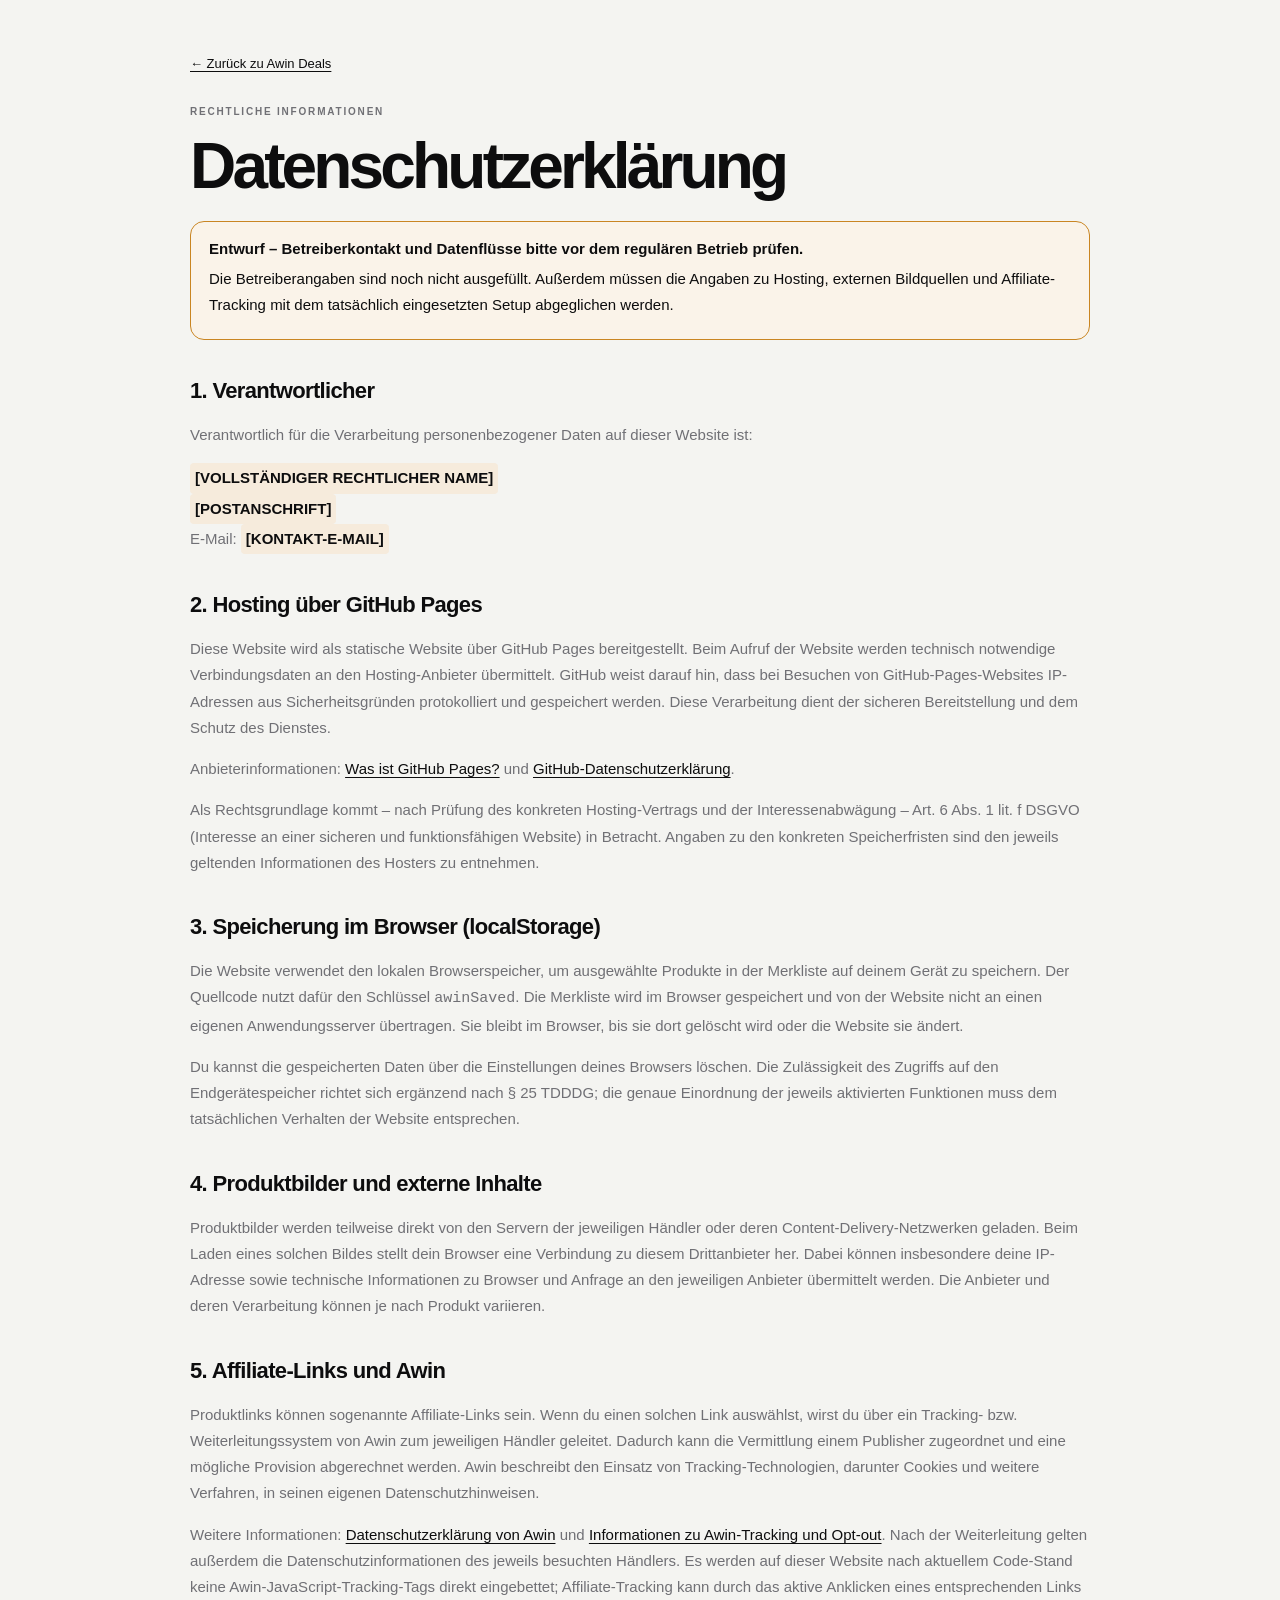
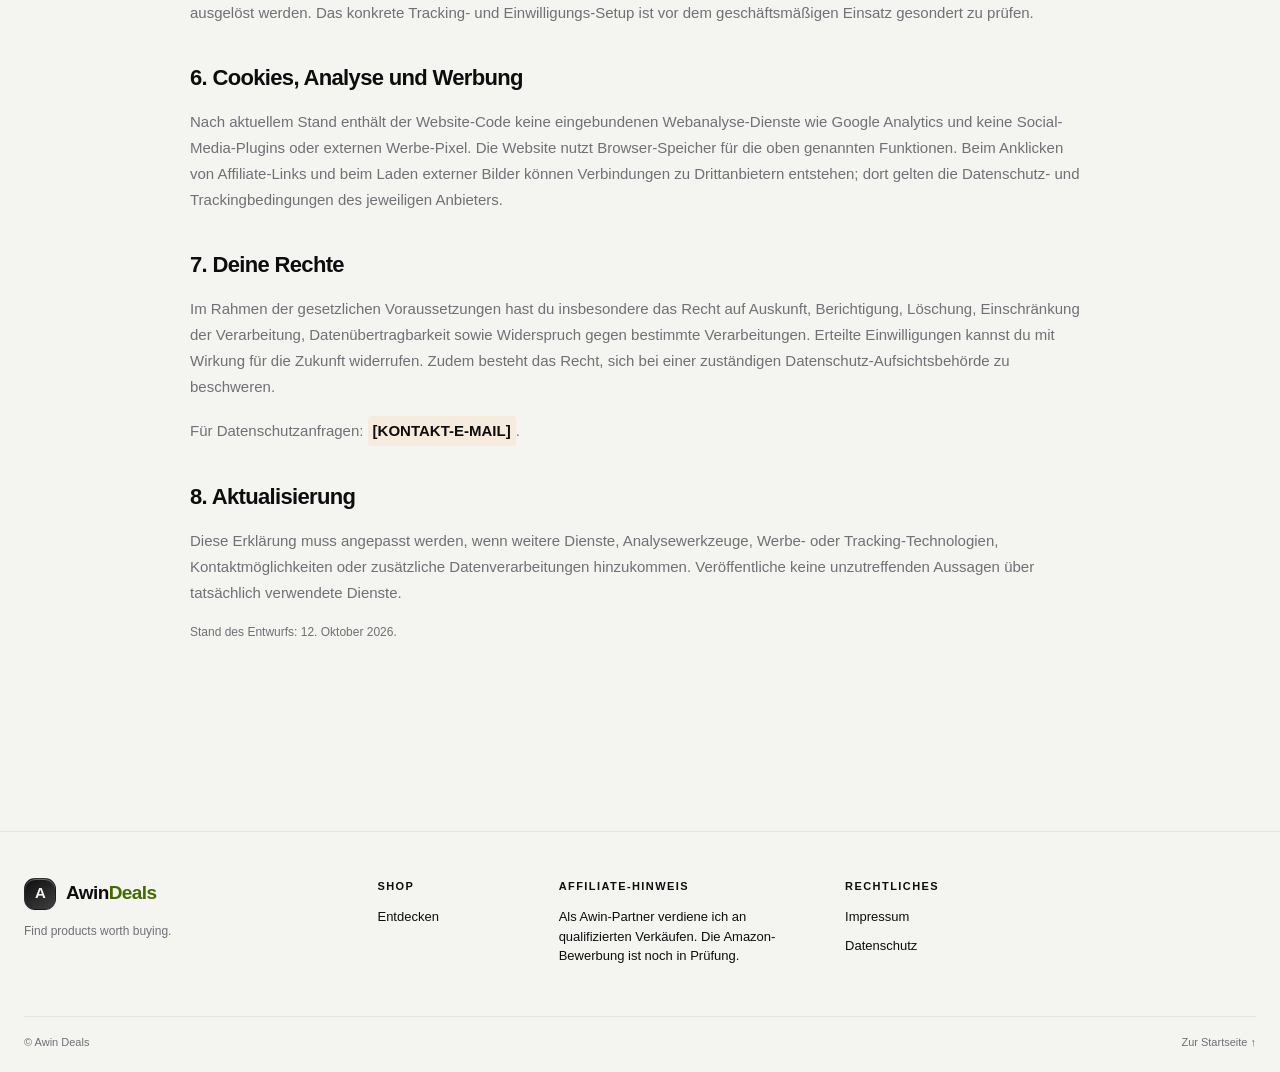
==== commit e5aae3d3: "Align privacy draft with browser storage usage" ====
--- a/datenschutz.html
+++ b/datenschutz.html
@@ -29,7 +29,7 @@
     <p>Als Rechtsgrundlage kommt – nach Prüfung des konkreten Hosting-Vertrags und der Interessenabwägung – Art. 6 Abs. 1 lit. f DSGVO (Interesse an einer sicheren und funktionsfähigen Website) in Betracht. Angaben zu den konkreten Speicherfristen sind den jeweils geltenden Informationen des Hosters zu entnehmen.</p>
 
     <h2>3. Speicherung im Browser (localStorage)</h2>
-    <p>Die Website verwendet den lokalen Browserspeicher, um ausgewählte Produkte in der Merkliste auf deinem Gerät zu speichern. Der Quellcode nutzt dafür den Schlüssel <code>awinSaved</code>; außerdem wird der Schlüssel <code>awinTheme</code> für die Darstellungseinstellung angesprochen. Diese Werte werden im Browser gespeichert und von der Website nicht an einen eigenen Anwendungsserver übertragen. Sie bleiben im Browser, bis sie dort gelöscht werden oder die Website sie ändert.</p>
+    <p>Die Website verwendet den lokalen Browserspeicher, um ausgewählte Produkte in der Merkliste auf deinem Gerät zu speichern. Der Quellcode nutzt dafür den Schlüssel <code>awinSaved</code>. Die Merkliste wird im Browser gespeichert und von der Website nicht an einen eigenen Anwendungsserver übertragen. Sie bleibt im Browser, bis sie dort gelöscht wird oder die Website sie ändert.</p>
     <p>Du kannst die gespeicherten Daten über die Einstellungen deines Browsers löschen. Die Zulässigkeit des Zugriffs auf den Endgerätespeicher richtet sich ergänzend nach § 25 TDDDG; die genaue Einordnung der jeweils aktivierten Funktionen muss dem tatsächlichen Verhalten der Website entsprechen.</p>
 
     <h2>4. Produktbilder und externe Inhalte</h2>
